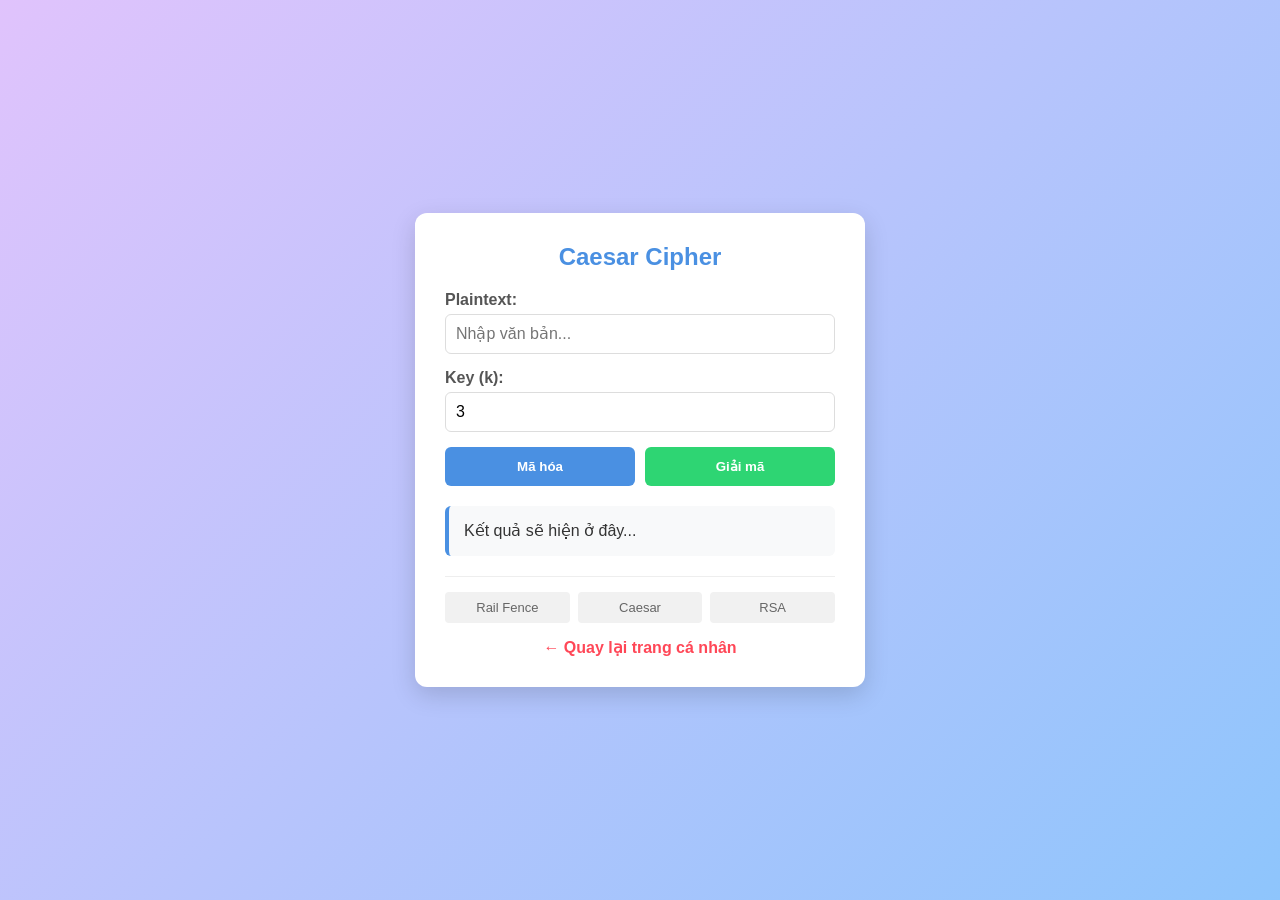
==== caesar.html @ 9a821273 "Add files via upload" ====
<!DOCTYPE html>
<html lang="vi">
<head>
    <meta charset="UTF-8">
    <title>Caesar Cipher</title>
    <style>
        * {
            box-sizing: border-box;
            margin: 0;
            padding: 0;
        }

        body {
            font-family: 'Segoe UI', Tahoma, Geneva, Verdana, sans-serif;
            background: linear-gradient(135deg, #e0c3fc 0%, #8ec5fc 100%);
            height: 100vh;
            display: flex;
            justify-content: center;
            align-items: center;
        }

        .container {
            background-color: #ffffff;
            padding: 30px;
            border-radius: 12px;
            box-shadow: 0 8px 24px rgba(0, 0, 0, 0.15);
            width: 100%;
            max-width: 450px;
            text-align: center;
        }

        h2 {
            color: #4a90e2;
            margin-bottom: 20px;
            font-size: 24px;
        }

        .input-group {
            text-align: left;
            margin-bottom: 15px;
        }

        label {
            display: block;
            margin-bottom: 5px;
            font-weight: bold;
            color: #555;
        }

        input {
            width: 100%;
            padding: 10px;
            border: 1px solid #ddd;
            border-radius: 6px;
            font-size: 16px;
            outline: none;
            transition: border-color 0.3s;
        }

        input:focus {
            border-color: #4a90e2;
        }

        .button-group {
            display: flex;
            gap: 10px;
            margin-bottom: 20px;
        }

        button {
            flex: 1;
            padding: 12px;
            border: none;
            border-radius: 6px;
            font-weight: bold;
            cursor: pointer;
            transition: opacity 0.3s, transform 0.1s;
            color: white;
        }

        button:first-of-type { background-color: #4a90e2; } /* Màu xanh cho Encryption */
        button:last-of-type { background-color: #2ed573; }  /* Màu lá cho Decryption */

        button:hover { opacity: 0.9; }
        button:active { transform: scale(0.98); }

        #result {
            background-color: #f8f9fa;
            padding: 15px;
            border-radius: 6px;
            border-left: 4px solid #4a90e2;
            margin-bottom: 20px;
            text-align: left;
            word-break: break-all;
            min-height: 50px;
            color: #333;
        }

        .nav-links {
            display: grid;
            grid-template-columns: 1fr 1fr 1fr;
            gap: 8px;
            margin-top: 15px;
            border-top: 1px solid #eee;
            padding-top: 15px;
        }

        .nav-links a {
            text-decoration: none;
            font-size: 13px;
            color: #666;
            padding: 8px;
            background: #f1f1f1;
            border-radius: 4px;
            transition: background 0.3s;
        }

        .nav-links a:hover {
            background: #e2e2e2;
            color: #333;
        }

        .back-link {
            display: block;
            margin-top: 15px;
            color: #ff4757;
            text-decoration: none;
            font-weight: bold;
        }
    </style>
</head>
<body>

<div class="container">
    <h2>Caesar Cipher</h2>

    <div class="input-group">
        <label>Plaintext:</label>
        <input type="text" id="text" placeholder="Nhập văn bản...">
    </div>

    <div class="input-group">
        <label>Key (k):</label>
        <input type="number" id="key" value="3">
    </div>

    <div class="button-group">
        <button onclick="encrypt()">Mã hóa</button>
        <button onclick="decrypt()">Giải mã</button>
    </div>

    <div id="result">Kết quả sẽ hiện ở đây...</div>

    <div class="nav-links">
        <a href="railfence.html">Rail Fence</a>
        <a href="caesar.html">Caesar</a>
        <a href="rsa.html">RSA</a>
    </div>
    
    <a href="profile.php" class="back-link">← Quay lại trang cá nhân</a>
</div>

<script>
    // Giữ nguyên phần logic JavaScript của bạn ở đây
    let lastCipher = ""; 

    function caesarCipher(str, shift) {
        let result = "";
        for (let i = 0; i < str.length; i++) {
            let char = str[i];
            if (char.match(/[a-z]/i)) {
                let code = str.charCodeAt(i);
                if (code >= 65 && code <= 90) {
                    char = String.fromCharCode(((code - 65 + shift) % 26 + 26) % 26 + 65);
                } else if (code >= 97 && code <= 122) {
                    char = String.fromCharCode(((code - 97 + shift) % 26 + 26) % 26 + 97);
                }
            }
            result += char;
        }
        return result;
    }

    function encrypt() {
        let text = document.getElementById("text").value;
        let key = parseInt(document.getElementById("key").value) || 0;
        lastCipher = caesarCipher(text, key);
        document.getElementById("result").innerHTML = "<strong>Encrypted:</strong> " + lastCipher;
    }

    function decrypt() {
        let key = parseInt(document.getElementById("key").value) || 0;
        if (lastCipher === "") {
            document.getElementById("result").innerText = "Chưa có dữ liệu để giải mã!";
            return;
        }
        let decrypted = caesarCipher(lastCipher, -key);
        document.getElementById("result").innerHTML = "<strong>Decrypted:</strong> " + decrypted;
    }
</script>

</body>
</html>
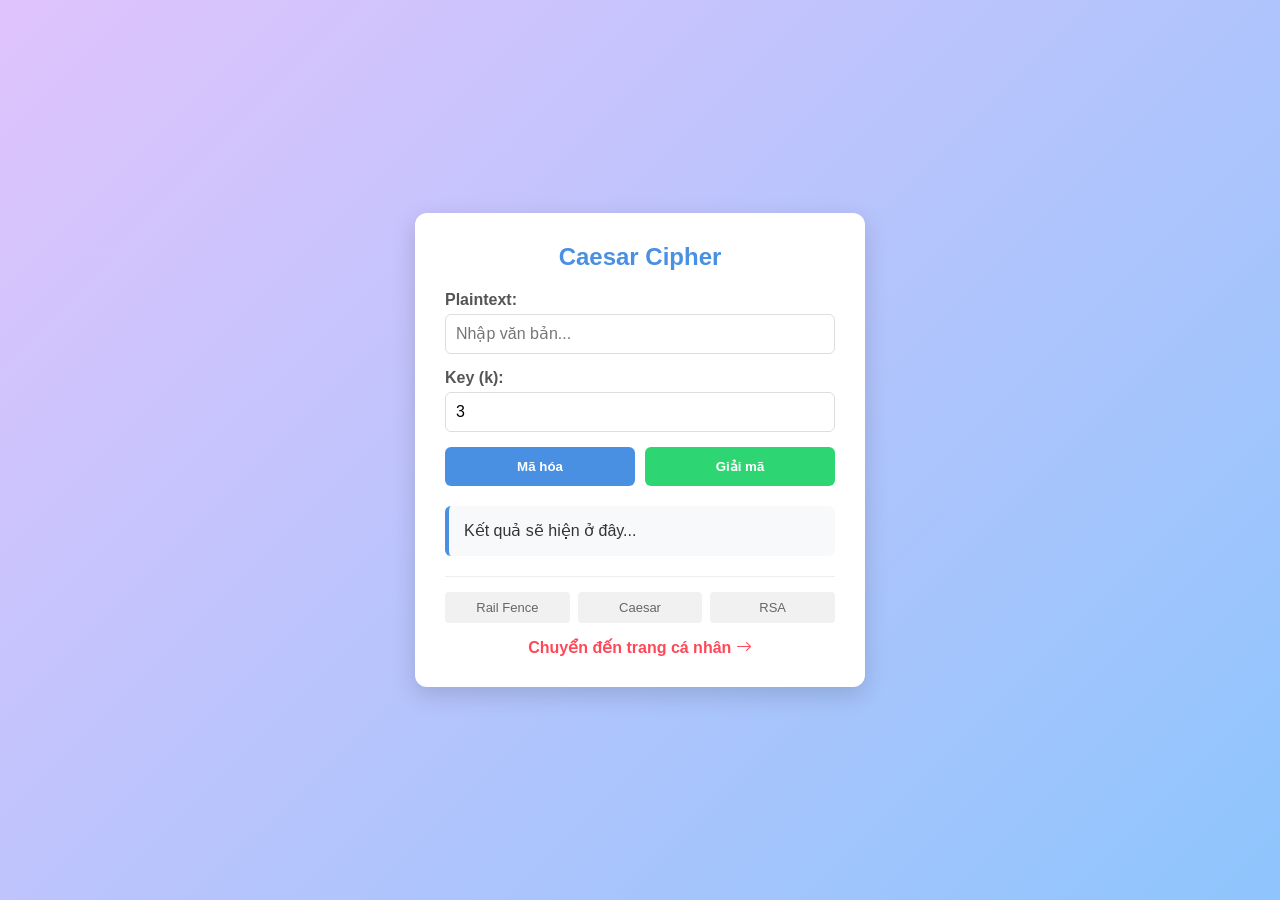
==== commit a79048a9: "Add files via upload" ====
--- a/caesar.html
+++ b/caesar.html
@@ -129,6 +129,7 @@
         }
     </style>
 </head>
+<link rel="stylesheet" href="https://cdn.jsdelivr.net/npm/bootstrap-icons@1.10.5/font/bootstrap-icons.css">
 <body>
 
 <div class="container">
@@ -157,7 +158,8 @@
         <a href="rsa.html">RSA</a>
     </div>
     
-    <a href="profile.php" class="back-link">← Quay lại trang cá nhân</a>
+    <a href="nhi.php" class="back-link">Chuyển đến trang cá nhân <i class="bi bi-arrow-right"></i></a>
+
 </div>
 
 <script>
